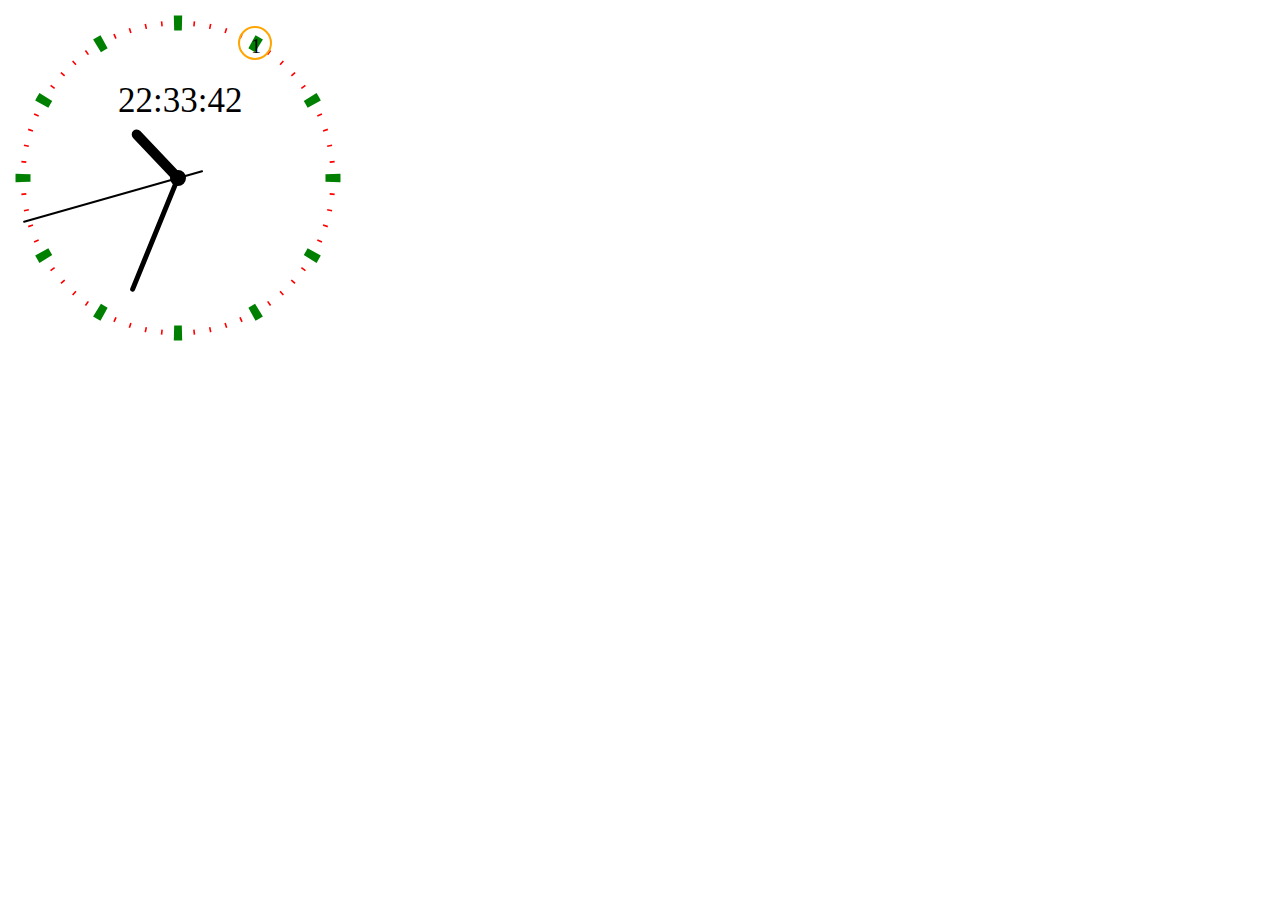
==== Colledge work/index.html @ e79b4518 "made clock on svg" ====
<!DOCTYPE html>
<html lang="en">
<head>
    <meta charset="UTF-8">
    <meta http-equiv="X-UA-Compatible" content="IE=edge">
    <meta name="viewport" content="width=device-width, initial-scale=1.0">
    <title>World Clock</title>
    <link rel="stylesheet" href="style.css">
    
  </head>
  
  <body>
    <div class="clock">
        <svg class="clockface" width="350" height="350" viewBox="-170 -170 350 350">
            <circle class="ring ring--seconds" cx="0" cy="0" r="155" fill="transparent" stroke="red" stroke-width="5" 
            pathlength="60" stroke-dasharray=".1 .9" stroke-dashoffset=".05"/>
            <circle class="ring ring--hours" cx="0" cy="0" r="155" fill="transparent" stroke="green" stroke-width="15" 
            pathlength="12" stroke-dasharray=".1 .9" stroke-dashoffset=".05"/>
            <circle class="ring ring--center" cx="0" cy="0" r="3" fill="transparent" stroke="black" stroke-width="10"/>
            <line class="hand hand--minute" x1="0" y1="2" x2="0" y2="-120" stroke="black" stroke-linecap="round"stroke-width="5" />
            <line class="hand hand--hour" x1="0" y1="2" x2="0" y2="-60" stroke="black" stroke-linecap="round" stroke-width="10"/>
            <line class="hand hand--second" x1="0" y1="25" x2="0" y2="-160" stroke="black" stroke-linecap="round" stroke-width="2"/>
            <text class="time" x="-60" y="-66"  font-size="35" stroke-width="15" >00:00:00 </text>
            
            <circle cx="77" cy="-135" r="16" fill="transparent" stroke="orange" stroke-width="2"/>
            <text x="73" y="-125" font-size="20" class="text">1</text>

        </svg>
        <!-- <svg class="clockface" width="300" height="300" viewBox="-150 -150 300 300">
            <circle class="ring ring--seconds" r="145" pathlength="60" />
            <circle class="ring ring--hours" r="145" pathlength="12" />
            <text x="50" y="-5" class="date">23</text>
            <text x="50" y="10" class="am-pm">am</text>
            <line class="hand hand--minute" x1="0" y1="2" x2="0" y2="-110" />
            <line class="hand hand--hour" x1="0" y1="2" x2="0" y2="-60" />
            <circle class="ring ring--center" r="3" />
            <line class="hand hand--second" x1="0" y1="12" x2="0" y2="-130" />
        </svg> -->
    </div>
    <script src="script.js" type="module"></script>
  </body>
</html>
---- Colledge work/style.css ----
/* svg {
    background-color: aqua;
} */
  
:root {
    --bkg: #232946;
    --dark: #121629;
    --purple: #b8c1ec;
    --pink: #eebbc3;
    --white:#fffffe;
}
  
/* body {
    background-color: var(--bkg);
    display: grid;
    place-items: center;
    min-height: 100vh;
    font-family: -apple-system, BlinkMacSystemFont, 'Segoe UI', Roboto, Oxygen, Ubuntu, Cantarell, 'Open Sans', 'Helvetica Neue', sans-serif;
    font-size: 2rem;
} */
  
/* .container {
    display: flex;
    flex-wrap: wrap;
    justify-content: center;
    gap: 4rem;
    margin: 1rem;
  }
  
.clock--wrapper {
    display: grid;
    place-items: center;
    gap: 2rem;
    color: var(--white);
  } */
  
/* .clockface {
    filter: drop-shadow(2px 10px 10px var(--dark));
  } */
  
.ring--seconds {               /* рыски для секунд */
    /* fill: var(--dark);
    stroke: var(--pink);
    stroke-width: 5;
    stroke-dasharray:.1 .9; stroke-dashoffset: .05; */
}



.ring--hours {                                      /*Рыски для  часов*/
    /* fill: transparent;
    stroke: var(--purple);
    stroke-width: 10;
    stroke-dasharray:.05 .95; stroke-dashoffset: .025;
} */
  
/* .ring--center {       Центральный кружочек */
    /* fill: var(--pink);
    stroke: var(--white);
    stroke-width: 2.5; */
}
  
.hand {              /*Секундная стрелка*/
    /* stroke: var(--pink);
    stroke-linecap: round; */
}
  
.hand--hour {                     /*Секундная стрелка*/
    /* transform: rotate(45deg);
    stroke-width: 5;
    stroke: var(--white); */
}
  
.hand--minute {             /*Секундная стрелка*/
    /* stroke: var(--purple);
    transform: rotate(93deg);
    stroke-width: 5; */
}
  
.date {
    /* fill: var(--white);
    font-size: 1.5rem; */
}
  
.am-pm {
    /* fill: var(--pink);
    font-size: .8rem;
    text-transform: uppercase; */
}
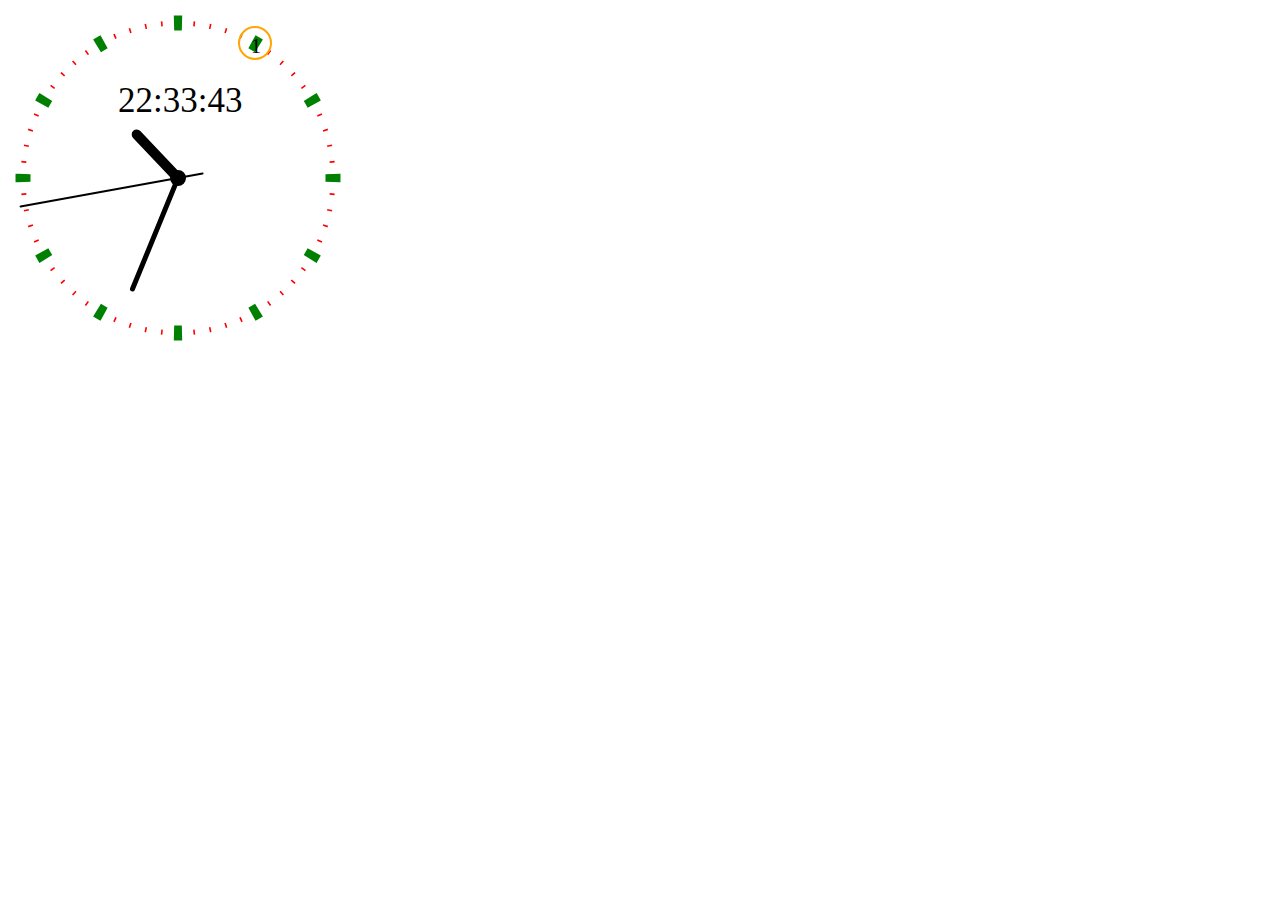
==== commit 5eb534e8: "made redection" ====
--- a/Colledge work/index.html
+++ b/Colledge work/index.html
@@ -25,17 +25,6 @@
             <circle cx="77" cy="-135" r="16" fill="transparent" stroke="orange" stroke-width="2"/>
             <text x="73" y="-125" font-size="20" class="text">1</text>
 
-        </svg>
-        <!-- <svg class="clockface" width="300" height="300" viewBox="-150 -150 300 300">
-            <circle class="ring ring--seconds" r="145" pathlength="60" />
-            <circle class="ring ring--hours" r="145" pathlength="12" />
-            <text x="50" y="-5" class="date">23</text>
-            <text x="50" y="10" class="am-pm">am</text>
-            <line class="hand hand--minute" x1="0" y1="2" x2="0" y2="-110" />
-            <line class="hand hand--hour" x1="0" y1="2" x2="0" y2="-60" />
-            <circle class="ring ring--center" r="3" />
-            <line class="hand hand--second" x1="0" y1="12" x2="0" y2="-130" />
-        </svg> -->
     </div>
     <script src="script.js" type="module"></script>
   </body>
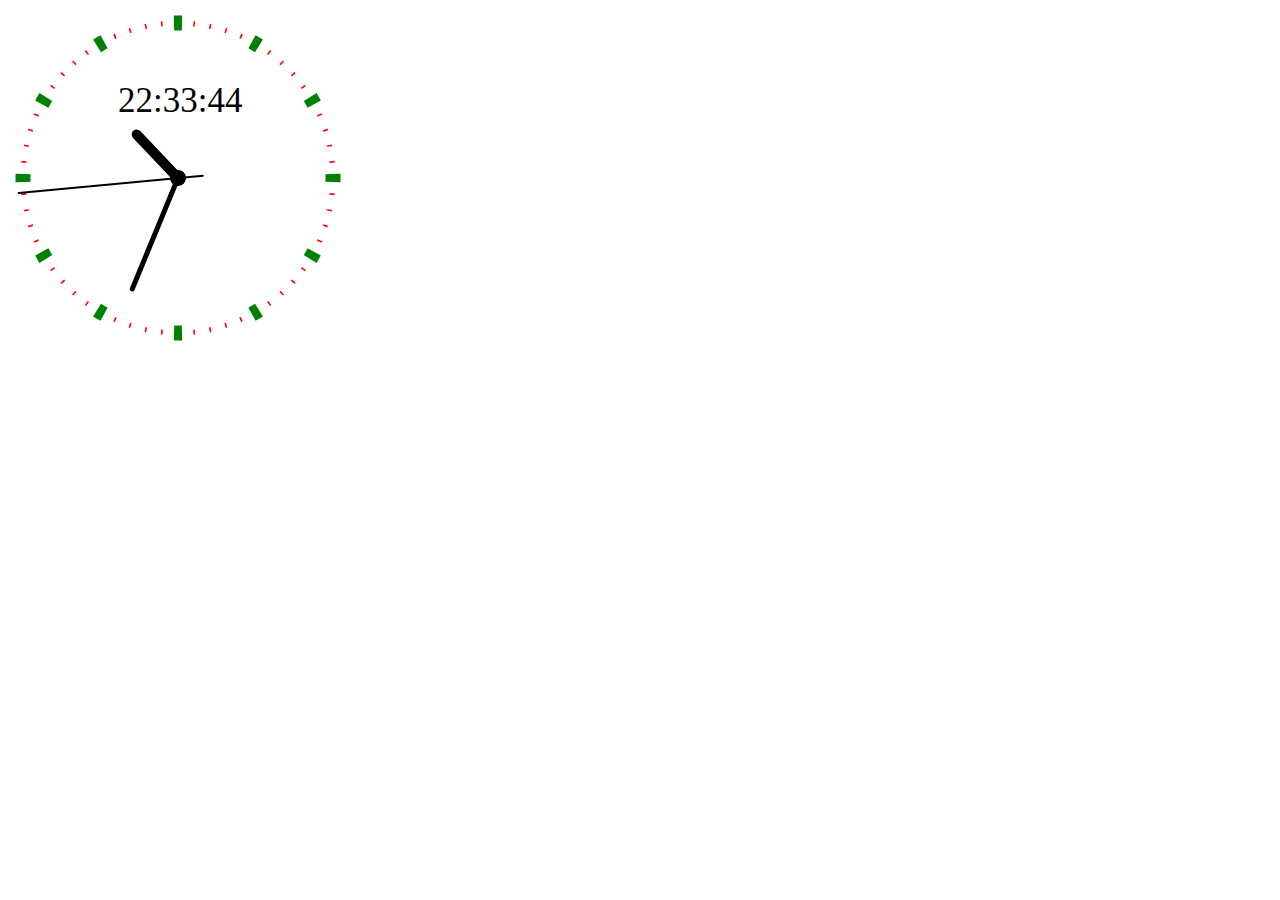
==== commit 96b09dd4: "ready" ====
--- a/Colledge work/index.html
+++ b/Colledge work/index.html
@@ -22,10 +22,10 @@
             <line class="hand hand--second" x1="0" y1="25" x2="0" y2="-160" stroke="black" stroke-linecap="round" stroke-width="2"/>
             <text class="time" x="-60" y="-66"  font-size="35" stroke-width="15" >00:00:00 </text>
             
-            <circle cx="77" cy="-135" r="16" fill="transparent" stroke="orange" stroke-width="2"/>
-            <text x="73" y="-125" font-size="20" class="text">1</text>
+            <!-- <circle cx="77" cy="-135" r="16" fill="transparent" stroke="orange" stroke-width="2"/>
+            <text x="73" y="-125" font-size="20" class="text">1</text> -->
 
     </div>
-    <script src="script.js" type="module"></script>
+   <script src="script.js" type="module"></script>
   </body>
 </html>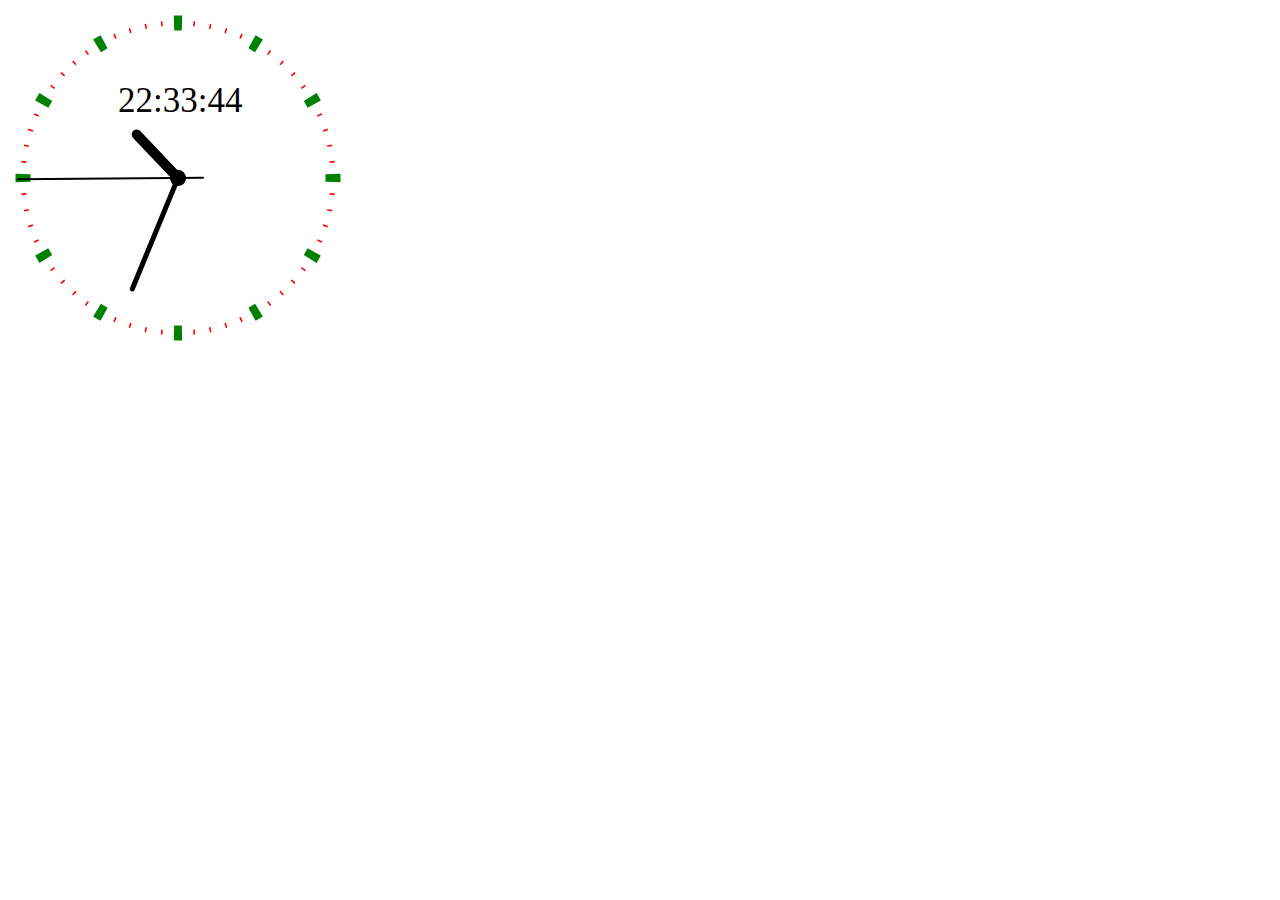
==== commit ac745e99: "clock ready" ====
--- a/Colledge work/index.html
+++ b/Colledge work/index.html
@@ -21,11 +21,7 @@
             <line class="hand hand--hour" x1="0" y1="2" x2="0" y2="-60" stroke="black" stroke-linecap="round" stroke-width="10"/>
             <line class="hand hand--second" x1="0" y1="25" x2="0" y2="-160" stroke="black" stroke-linecap="round" stroke-width="2"/>
             <text class="time" x="-60" y="-66"  font-size="35" stroke-width="15" >00:00:00 </text>
-            
-            <!-- <circle cx="77" cy="-135" r="16" fill="transparent" stroke="orange" stroke-width="2"/>
-            <text x="73" y="-125" font-size="20" class="text">1</text> -->
-
     </div>
    <script src="script.js" type="module"></script>
-  </body>
+   </body>
 </html>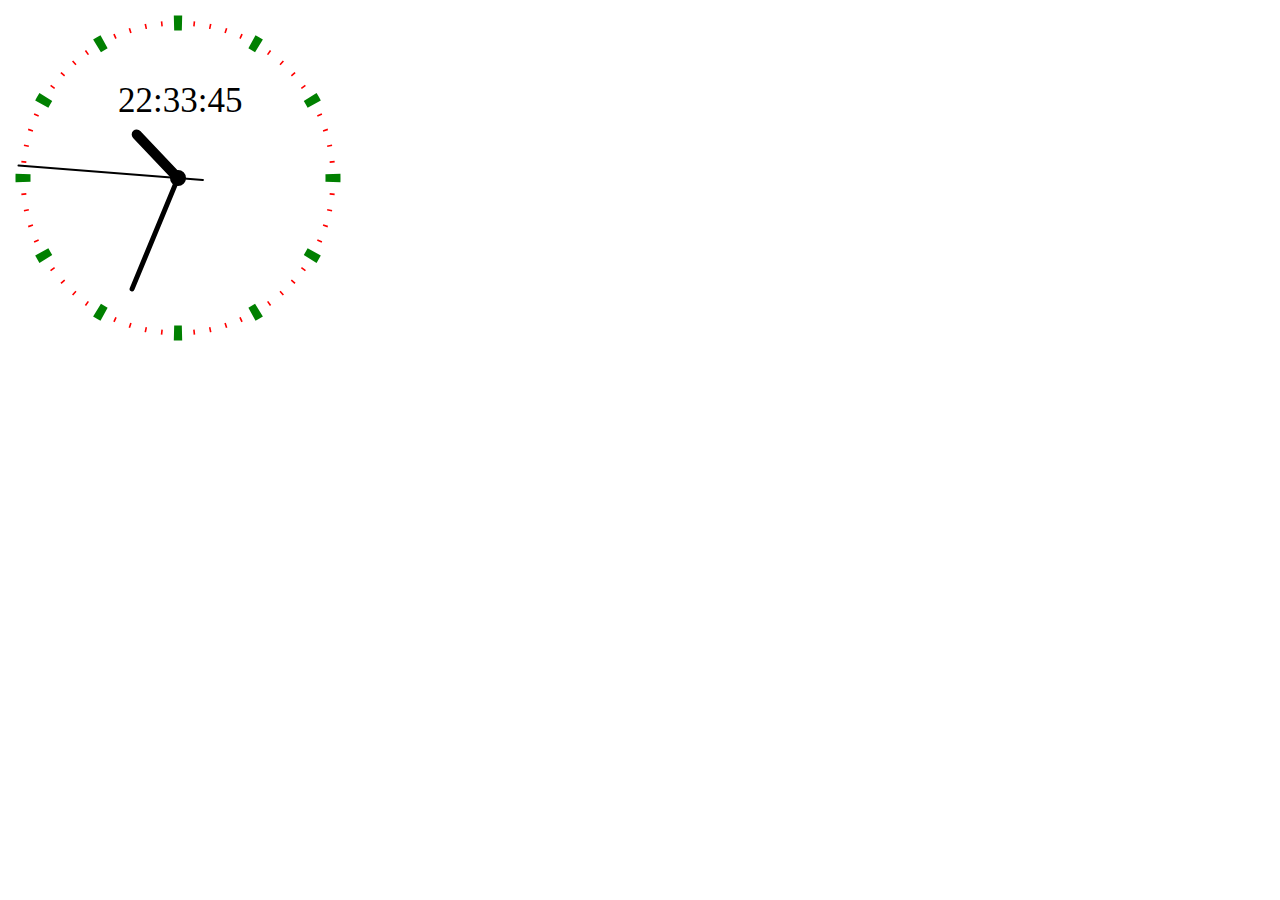
==== commit 46d1b369: "all ready)" ====
--- a/Colledge work/index.html
+++ b/Colledge work/index.html
@@ -4,11 +4,9 @@
     <meta charset="UTF-8">
     <meta http-equiv="X-UA-Compatible" content="IE=edge">
     <meta name="viewport" content="width=device-width, initial-scale=1.0">
-    <title>World Clock</title>
+    <title>Clock_on_SVG_HTML</title>
     <link rel="stylesheet" href="style.css">
-    
   </head>
-  
   <body>
     <div class="clock">
         <svg class="clockface" width="350" height="350" viewBox="-170 -170 350 350">
@@ -20,7 +18,7 @@
             <line class="hand hand--minute" x1="0" y1="2" x2="0" y2="-120" stroke="black" stroke-linecap="round"stroke-width="5" />
             <line class="hand hand--hour" x1="0" y1="2" x2="0" y2="-60" stroke="black" stroke-linecap="round" stroke-width="10"/>
             <line class="hand hand--second" x1="0" y1="25" x2="0" y2="-160" stroke="black" stroke-linecap="round" stroke-width="2"/>
-            <text class="time" x="-60" y="-66"  font-size="35" stroke-width="15" >00:00:00 </text>
+            <text class="time" x="-60" y="-66"  font-size="35" stroke-width="15" >00:00:00</text>
     </div>
    <script src="script.js" type="module"></script>
    </body>
